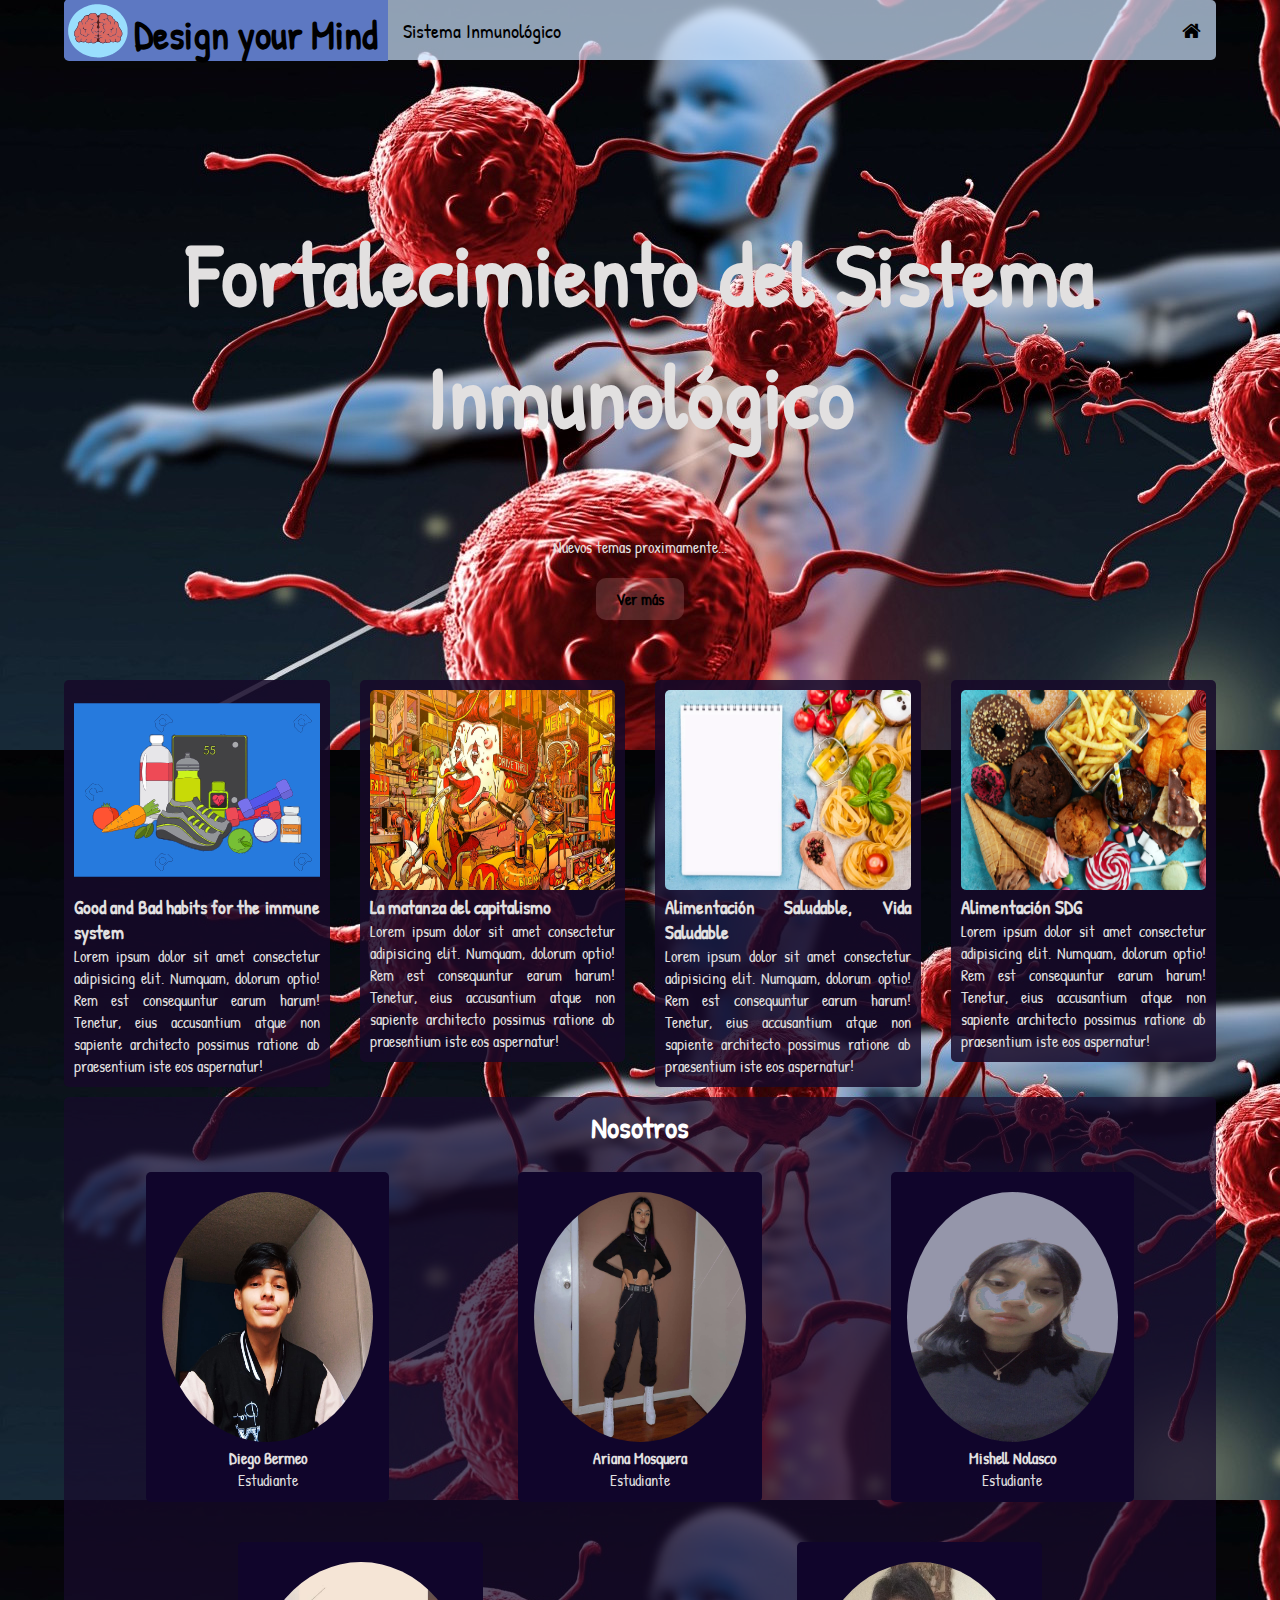
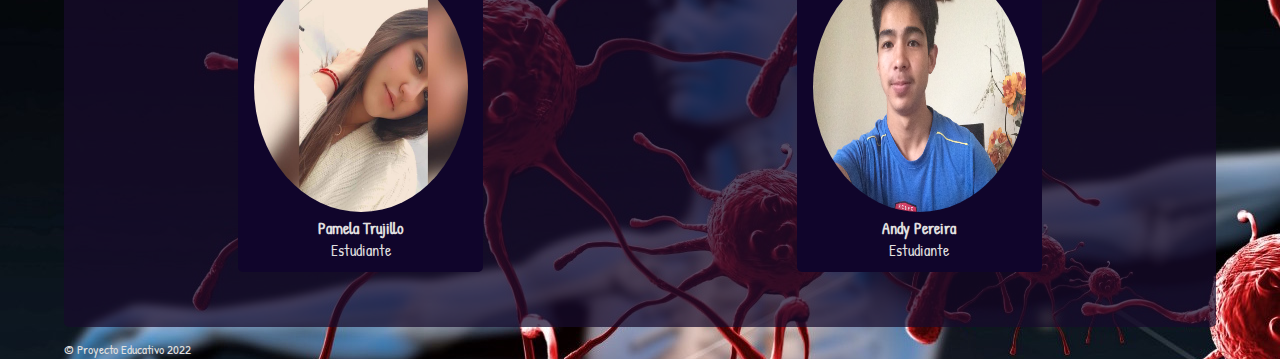
==== index.html @ 7c17e10f "Add files via upload" ====
<!DOCTYPE html>
<html lang="es">
    <head>
        <meta charset="utf-8">
        <link rel="stylesheet" href="style.css">
        <title>Design your Mind</title>
        <link rel="shortcut icon" href="imagenes/icono.svg" type="image/png">
        <!--HOME ICON-->
        <link rel="stylesheet" href="https://cdnjs.cloudflare.com/ajax/libs/font-awesome/4.7.0/css/font-awesome.min.css">
        <!--FONT STYLE-->
        <link href="https://fonts.googleapis.com/css2?family=Patrick+Hand&display=swap" rel="stylesheet">
    </head>
    <body> 
        <div class="menu-btn">
            <i class="fa fa-bars"></i>

        </div>

            <div class="container">
                    <nav class="menu-main show">
                        <div class="icon-title">
                            <img src="imagenes/icono.svg" alt="icon-page" class="menu-icon"/>  
                            <h1 class="title">Design your Mind</h1>
                        </div>
                        <ul class="topic-menu show">
                            <li><a class="menuboton"href="secciones.html">Sistema Inmunológico</a></li>
                        </ul>     
                        <ul class="right-menu">
                            <li>
                                <a class="menuboton" href="index.html"><i class="fa fa-home"></i></a>
                            </li>
                        </ul>          
                     </nav>
                    <header class="topic-banner">
                        <h2 class="subtitle">Fortalecimiento del Sistema Inmunológico</h2>
                        <p>Nuevos temas proximamente...</p>
                        <a href="secciones.html" class="boton">Ver más</a>         
                    </header>

                    <div class="articles">
                        <div class="intro">
                            <a href="English/ingles.html">
                                <img src="imagenes/entrada-english.svg" alt="ejemplo" class="article-img">
                                <h3>Good and Bad habits for the immune system</h3>
                                <p>Lorem ipsum dolor sit amet consectetur adipisicing elit. Numquam, dolorum optio! Rem est consequuntur earum harum! Tenetur, eius accusantium atque non sapiente architecto possimus ratione ab praesentium iste eos aspernatur!</p>
                            </a>

                        </div>
                        <div class="intro">
                            <a href="Historia/historia.html">
                                <img src="imagenes/entrada-historia.jpg" alt="ejemplo" class="article-img">
                                <h3>La matanza del capitalismo</h3>
                                <p>Lorem ipsum dolor sit amet consectetur adipisicing elit. Numquam, dolorum optio! Rem est consequuntur earum harum! Tenetur, eius accusantium atque non sapiente architecto possimus ratione ab praesentium iste eos aspernatur!</p>    
                            </a>

                        </div>

                        <div class="intro">
                            <a href="lengua/lengua.html">
                                <img src="imagenes/entrada-lengua.png" alt="ejemplo" class="article-img">
                                <h3>Alimentación Saludable, Vida Saludable</h3>
                                <p>Lorem ipsum dolor sit amet consectetur adipisicing elit. Numquam, dolorum optio! Rem est consequuntur earum harum! Tenetur, eius accusantium atque non sapiente architecto possimus ratione ab praesentium iste eos aspernatur!</p>     
                            </a>                
                        </div>

                        <div class="intro">
                            <a href="estadistica/estadistica.html">
                                <img src="imagenes/entrada-estadística.jpg" alt="ejemplo" class="article-img">
                                <h3>Alimentación SDG</h3>
                                <p>Lorem ipsum dolor sit amet consectetur adipisicing elit. Numquam, dolorum optio! Rem est consequuntur earum harum! Tenetur, eius accusantium atque non sapiente architecto possimus ratione ab praesentium iste eos aspernatur!</p>                       
                            </a>
                        </div>
                    </div>

                    <div class="nosotros">
                        <h3>Nosotros</h3>
                        <div class="container-us-up">
                            <div class="character-up">
                                <img src="imagenes/diego.jpg" alt="Diego Bermeo" class="img-us">
                                <h4>Diego Bermeo</h4>
                                <p>Estudiante</p>
                            </div>
                            <div class="character-up">
                                <img src="imagenes/ari.jpg" alt="Ariana Mosquera"class="img-us">
                                <h4>Ariana Mosquera</h4>
                                <p>Estudiante</p>
                            </div>
                            <div class="character-up">
                                <img src="imagenes/Mishu.jpg" alt="Mishel Nolasco"class="img-us">
                                <h4>Mishell Nolasco</h4>
                                <p>Estudiante</p>
                            </div>
                        </div>

                        <div class="container-us-down">
                            <div class="character-down">
                                <img src="imagenes/Pame.jpg" alt="Pamela Trujillo"class="img-us">
                                <h4>Pamela Trujillo</h4>
                                <p>Estudiante</p>
                            </div>
                            <div class="character-down">
                                <img src="imagenes/andy.JPG" alt="Andy Pereira"class="img-us">
                                <h4>Andy Pereira</h4>
                                <p>Estudiante</p>
                            </div>
                            
                        </div>

                    </div>
                                           
                    <footer>
                        <small>
                           &copy; Proyecto Educativo 2022
                        </small>
                    </footer>
            </div>
            <script src="main.js"></script>
                

         

    </body>
</html>
---- style.css ----
/*Navegacion header*/
*{
    box-sizing: border-box;
    margin: 0;
    padding: 0;
}

body{
    /*background-color: #dce9fc;*/
/*background-image: url("data:image/svg+xml,%3Csvg xmlns='http://www.w3.org/2000/svg' viewBox='0 0 304 304' width='304' height='304'%3E%3Cpath fill='%236a95d5' fill-opacity='0.4' d='M44.1 224a5 5 0 1 1 0 2H0v-2h44.1zm160 48a5 5 0 1 1 0 2H82v-2h122.1zm57.8-46a5 5 0 1 1 0-2H304v2h-42.1zm0 16a5 5 0 1 1 0-2H304v2h-42.1zm6.2-114a5 5 0 1 1 0 2h-86.2a5 5 0 1 1 0-2h86.2zm-256-48a5 5 0 1 1 0 2H0v-2h12.1zm185.8 34a5 5 0 1 1 0-2h86.2a5 5 0 1 1 0 2h-86.2zM258 12.1a5 5 0 1 1-2 0V0h2v12.1zm-64 208a5 5 0 1 1-2 0v-54.2a5 5 0 1 1 2 0v54.2zm48-198.2V80h62v2h-64V21.9a5 5 0 1 1 2 0zm16 16V64h46v2h-48V37.9a5 5 0 1 1 2 0zm-128 96V208h16v12.1a5 5 0 1 1-2 0V210h-16v-76.1a5 5 0 1 1 2 0zm-5.9-21.9a5 5 0 1 1 0 2H114v48H85.9a5 5 0 1 1 0-2H112v-48h12.1zm-6.2 130a5 5 0 1 1 0-2H176v-74.1a5 5 0 1 1 2 0V242h-60.1zm-16-64a5 5 0 1 1 0-2H114v48h10.1a5 5 0 1 1 0 2H112v-48h-10.1zM66 284.1a5 5 0 1 1-2 0V274H50v30h-2v-32h18v12.1zM236.1 176a5 5 0 1 1 0 2H226v94h48v32h-2v-30h-48v-98h12.1zm25.8-30a5 5 0 1 1 0-2H274v44.1a5 5 0 1 1-2 0V146h-10.1zm-64 96a5 5 0 1 1 0-2H208v-80h16v-14h-42.1a5 5 0 1 1 0-2H226v18h-16v80h-12.1zm86.2-210a5 5 0 1 1 0 2H272V0h2v32h10.1zM98 101.9V146H53.9a5 5 0 1 1 0-2H96v-42.1a5 5 0 1 1 2 0zM53.9 34a5 5 0 1 1 0-2H80V0h2v34H53.9zm60.1 3.9V66H82v64H69.9a5 5 0 1 1 0-2H80V64h32V37.9a5 5 0 1 1 2 0zM101.9 82a5 5 0 1 1 0-2H128V37.9a5 5 0 1 1 2 0V82h-28.1zm16-64a5 5 0 1 1 0-2H146v44.1a5 5 0 1 1-2 0V18h-26.1zm102.2 270a5 5 0 1 1 0 2H98v14h-2v-16h124.1zM242 149.9V160h16v34h-16v62h48v48h-2v-46h-48v-66h16v-30h-16v-12.1a5 5 0 1 1 2 0zM53.9 18a5 5 0 1 1 0-2H64V2H48V0h18v18H53.9zm112 32a5 5 0 1 1 0-2H192V0h50v2h-48v48h-28.1zm-48-48a5 5 0 0 1-9.8-2h2.07a3 3 0 1 0 5.66 0H178v34h-18V21.9a5 5 0 1 1 2 0V32h14V2h-58.1zm0 96a5 5 0 1 1 0-2H137l32-32h39V21.9a5 5 0 1 1 2 0V66h-40.17l-32 32H117.9zm28.1 90.1a5 5 0 1 1-2 0v-76.51L175.59 80H224V21.9a5 5 0 1 1 2 0V82h-49.59L146 112.41v75.69zm16 32a5 5 0 1 1-2 0v-99.51L184.59 96H300.1a5 5 0 0 1 3.9-3.9v2.07a3 3 0 0 0 0 5.66v2.07a5 5 0 0 1-3.9-3.9H185.41L162 121.41v98.69zm-144-64a5 5 0 1 1-2 0v-3.51l48-48V48h32V0h2v50H66v55.41l-48 48v2.69zM50 53.9v43.51l-48 48V208h26.1a5 5 0 1 1 0 2H0v-65.41l48-48V53.9a5 5 0 1 1 2 0zm-16 16V89.41l-34 34v-2.82l32-32V69.9a5 5 0 1 1 2 0zM12.1 32a5 5 0 1 1 0 2H9.41L0 43.41V40.6L8.59 32h3.51zm265.8 18a5 5 0 1 1 0-2h18.69l7.41-7.41v2.82L297.41 50H277.9zm-16 160a5 5 0 1 1 0-2H288v-71.41l16-16v2.82l-14 14V210h-28.1zm-208 32a5 5 0 1 1 0-2H64v-22.59L40.59 194H21.9a5 5 0 1 1 0-2H41.41L66 216.59V242H53.9zm150.2 14a5 5 0 1 1 0 2H96v-56.6L56.6 162H37.9a5 5 0 1 1 0-2h19.5L98 200.6V256h106.1zm-150.2 2a5 5 0 1 1 0-2H80v-46.59L48.59 178H21.9a5 5 0 1 1 0-2H49.41L82 208.59V258H53.9zM34 39.8v1.61L9.41 66H0v-2h8.59L32 40.59V0h2v39.8zM2 300.1a5 5 0 0 1 3.9 3.9H3.83A3 3 0 0 0 0 302.17V256h18v48h-2v-46H2v42.1zM34 241v63h-2v-62H0v-2h34v1zM17 18H0v-2h16V0h2v18h-1zm273-2h14v2h-16V0h2v16zm-32 273v15h-2v-14h-14v14h-2v-16h18v1zM0 92.1A5.02 5.02 0 0 1 6 97a5 5 0 0 1-6 4.9v-2.07a3 3 0 1 0 0-5.66V92.1zM80 272h2v32h-2v-32zm37.9 32h-2.07a3 3 0 0 0-5.66 0h-2.07a5 5 0 0 1 9.8 0zM5.9 0A5.02 5.02 0 0 1 0 5.9V3.83A3 3 0 0 0 3.83 0H5.9zm294.2 0h2.07A3 3 0 0 0 304 3.83V5.9a5 5 0 0 1-3.9-5.9zm3.9 300.1v2.07a3 3 0 0 0-1.83 1.83h-2.07a5 5 0 0 1 3.9-3.9zM97 100a3 3 0 1 0 0-6 3 3 0 0 0 0 6zm0-16a3 3 0 1 0 0-6 3 3 0 0 0 0 6zm16 16a3 3 0 1 0 0-6 3 3 0 0 0 0 6zm16 16a3 3 0 1 0 0-6 3 3 0 0 0 0 6zm0 16a3 3 0 1 0 0-6 3 3 0 0 0 0 6zm-48 32a3 3 0 1 0 0-6 3 3 0 0 0 0 6zm16 16a3 3 0 1 0 0-6 3 3 0 0 0 0 6zm32 48a3 3 0 1 0 0-6 3 3 0 0 0 0 6zm-16 16a3 3 0 1 0 0-6 3 3 0 0 0 0 6zm32-16a3 3 0 1 0 0-6 3 3 0 0 0 0 6zm0-32a3 3 0 1 0 0-6 3 3 0 0 0 0 6zm16 32a3 3 0 1 0 0-6 3 3 0 0 0 0 6zm32 16a3 3 0 1 0 0-6 3 3 0 0 0 0 6zm0-16a3 3 0 1 0 0-6 3 3 0 0 0 0 6zm-16-64a3 3 0 1 0 0-6 3 3 0 0 0 0 6zm16 0a3 3 0 1 0 0-6 3 3 0 0 0 0 6zm16 96a3 3 0 1 0 0-6 3 3 0 0 0 0 6zm0 16a3 3 0 1 0 0-6 3 3 0 0 0 0 6zm16 16a3 3 0 1 0 0-6 3 3 0 0 0 0 6zm16-144a3 3 0 1 0 0-6 3 3 0 0 0 0 6zm0 32a3 3 0 1 0 0-6 3 3 0 0 0 0 6zm16-32a3 3 0 1 0 0-6 3 3 0 0 0 0 6zm16-16a3 3 0 1 0 0-6 3 3 0 0 0 0 6zm-96 0a3 3 0 1 0 0-6 3 3 0 0 0 0 6zm0 16a3 3 0 1 0 0-6 3 3 0 0 0 0 6zm16-32a3 3 0 1 0 0-6 3 3 0 0 0 0 6zm96 0a3 3 0 1 0 0-6 3 3 0 0 0 0 6zm-16-64a3 3 0 1 0 0-6 3 3 0 0 0 0 6zm16-16a3 3 0 1 0 0-6 3 3 0 0 0 0 6zm-32 0a3 3 0 1 0 0-6 3 3 0 0 0 0 6zm0-16a3 3 0 1 0 0-6 3 3 0 0 0 0 6zm-16 0a3 3 0 1 0 0-6 3 3 0 0 0 0 6zm-16 0a3 3 0 1 0 0-6 3 3 0 0 0 0 6zm-16 0a3 3 0 1 0 0-6 3 3 0 0 0 0 6zM49 36a3 3 0 1 0 0-6 3 3 0 0 0 0 6zm-32 0a3 3 0 1 0 0-6 3 3 0 0 0 0 6zm32 16a3 3 0 1 0 0-6 3 3 0 0 0 0 6zM33 68a3 3 0 1 0 0-6 3 3 0 0 0 0 6zm16-48a3 3 0 1 0 0-6 3 3 0 0 0 0 6zm0 240a3 3 0 1 0 0-6 3 3 0 0 0 0 6zm16 32a3 3 0 1 0 0-6 3 3 0 0 0 0 6zm-16-64a3 3 0 1 0 0-6 3 3 0 0 0 0 6zm0 16a3 3 0 1 0 0-6 3 3 0 0 0 0 6zm-16-32a3 3 0 1 0 0-6 3 3 0 0 0 0 6zm80-176a3 3 0 1 0 0-6 3 3 0 0 0 0 6zm16 0a3 3 0 1 0 0-6 3 3 0 0 0 0 6zm-16-16a3 3 0 1 0 0-6 3 3 0 0 0 0 6zm32 48a3 3 0 1 0 0-6 3 3 0 0 0 0 6zm16-16a3 3 0 1 0 0-6 3 3 0 0 0 0 6zm0-32a3 3 0 1 0 0-6 3 3 0 0 0 0 6zm112 176a3 3 0 1 0 0-6 3 3 0 0 0 0 6zm-16 16a3 3 0 1 0 0-6 3 3 0 0 0 0 6zm0 16a3 3 0 1 0 0-6 3 3 0 0 0 0 6zm0 16a3 3 0 1 0 0-6 3 3 0 0 0 0 6zM17 180a3 3 0 1 0 0-6 3 3 0 0 0 0 6zm0 16a3 3 0 1 0 0-6 3 3 0 0 0 0 6zm0-32a3 3 0 1 0 0-6 3 3 0 0 0 0 6zm16 0a3 3 0 1 0 0-6 3 3 0 0 0 0 6zM17 84a3 3 0 1 0 0-6 3 3 0 0 0 0 6zm32 64a3 3 0 1 0 0-6 3 3 0 0 0 0 6zm16-16a3 3 0 1 0 0-6 3 3 0 0 0 0 6z'%3E%3C/path%3E%3C/svg%3E");*/
    background-image: url(imagenes/covid5.jpeg);

    font-family: 'Patrick Hand', cursive;
    
}
a{
    color:#000;
    text-decoration: none;
}

ul{
    list-style: none;
}

.container{
    width: 90%;
    margin: auto;
}


/*Menu Style*/

.menu-main{
    font-size: 20px;
    display: flex;
    justify-content: space-between;
    align-items: center;
    height: 60px;
    padding: 20px 0;
    background-color: rgba(200, 223, 250, 0.719);
    border-radius: 5px;
}
.menu-icon{
    width: 70px;
}
.icon-title{
    display: flex;
    background-color: rgb(93, 120, 194);
    border-bottom-left-radius: 5px;
    border-top-left-radius: 5px;
}

.title{
    padding-top:  8px;
    padding-right: 10px;
}


/*right navigation*/
.menu-main ul{
    display: flex;

}
.menu-main ul li{
    padding: 0 15px;
}

.menu-main ul li a:hover{
    background-color: rgb(220, 233, 252);
    border-radius: 5px;
}
.topic-menu{
    flex: 1;
}

/*TOPIC BANNER*/

.topic-banner{
    color: rgb(226, 224, 224);
    margin-top: 10px;
    height: 600px;
    /*background: url(imagenes/Sistema.jpg) no-repeat center center/cover;*/
    display: flex;
    flex-direction: column;
    align-items: center;
    justify-content: flex-end;
    padding: 50px;
    border-radius: 5px;
    text-align: center;
    margin-bottom: 10px;
}
.topic-banner h2{
    padding-bottom: 80px;
    font-size: 90px;
    
}
.topic-banner p{
    padding-bottom: 20px;
}

.boton{
    cursor: pointer;
    display: inline-block;
    border: 0;
    font-weight: bold;
    padding: 10px 20px;
    background-color:rgba(150, 93, 93, 0.377);
    border-radius: 10px;
}

.boton:hover{
    color: rgb(226, 224, 224);
    background-color: rgb(16, 5, 43);
}
.menu-btn{
    position: absolute;
    cursor: pointer;
    top: 10px;
    right: 15px;
    z-index: 2;
    font-size: 30px;
    display: none;

}

/*ARTICLES*/

.articles{
    display: grid;
    grid-template-columns: 1fr 1fr 1fr 1fr;
    gap: 30px;
    margin-bottom: 10px;
    height: auto;
}
.article-img{
    width: 100%;
    height: 200px;
    border-radius: 5px;
}
.intro a{
    color: rgb(226, 224, 224);
    display: inline-block;
    background-color: rgba(22, 9, 41, 0.856);
    border-radius: 5px;
    text-align: justify;
    padding: 10px;
    opacity: 1;
}
.articles a:hover{
    opacity: 0.85;
}

/*NOSOTROS*/
.nosotros{
    margin-top: 10px;
    margin-bottom: 10px;
    padding: 10px;
    padding-bottom: 35px;
    text-align: center;
    background-color: rgba(23, 11, 44, 0.726);
    border-radius: 5px;

}

.nosotros h3{
    color: #fff;
    padding-bottom: 5px;
    font-size: 30px;
}

.container-us-up{
    display: grid;
    grid-template-columns: 1fr 1fr 1fr;
    gap: 25px;
    padding: 20px;
    height: auto;
    justify-items: center;
}
.container-us-down{
    align-items: center;
    display: grid;
    grid-template-columns: 1fr 1fr;
    padding: 20px;
    gap: 25px;
    height: auto;
    justify-items: center;
}

.character-up{
    color: rgb(226, 224, 224);
    background-color: rgb(16, 5, 43);
    border-radius: 5px;
    width: 70%;
    height: 330px;
    padding-top: 20px;
    padding-bottom: 20px;
}

.character-down{
    color: rgb(226, 224, 224);
    background-color: rgb(16, 5, 43);
    border-radius: 5px;
    width: 46%;
    height: 330px;
    padding-top: 20px;
    padding-bottom: 20px;
}
.img-us{
    border-radius: 50%;
    height: 250px;
    width: 87%;

}
footer{
    color: rgb(226, 224, 224);;
}

@media (max-width: 850px) {
    .menu-main .topic-menu{
        display: block;
        position: absolute;
        top: 0;
        left: 0;
        background-color: rgba(23, 11, 44, 0.534);
        height: 100%;
        padding: 30px;
        transform: translateX(-400px);
        transition: transform .5s ease-in-out;
    }
    .menu-main .topic-menu.show{
        transform: translateX(-20px);
    }
    .menu-main .topic-menu a{
        color: white;

    }
    .menu-btn{
        display: block;
        right: 50px;
    }
    .menu-main .right-menu{
        margin-right: 35px ;
    }
    .menu-main .topic-menu a:hover{
        background-color: rgb(16, 5, 43);
    }
    .articles{
        grid-template-columns: 1fr 1fr;
    }
    .container-us-up{
        grid-template-columns: 1fr 1fr;
    }
    .character-down{
        width: 70%;
    }
    .character-up{
        width: 80%;
    }
    .topic-banner{
        padding: 20px;
    }
    
}
@media (max-width: 500px) {
    .articles{
        grid-template-columns: 1fr;
    }
    .container-us-up{
        grid-template-columns: 1fr;
    }
    .container-us-down{
        grid-template-columns: 1fr;
    }
    .character-down{
        width: 100%;
    }
    .character-up{
        width: 100%;
    }
    .topic-banner{
        padding: 20px;
    }
    .topic-banner h2{
        font-size: 60px;
    }
    .menu-main .right-menu{
        margin-right: 50px ;
    }

    
}
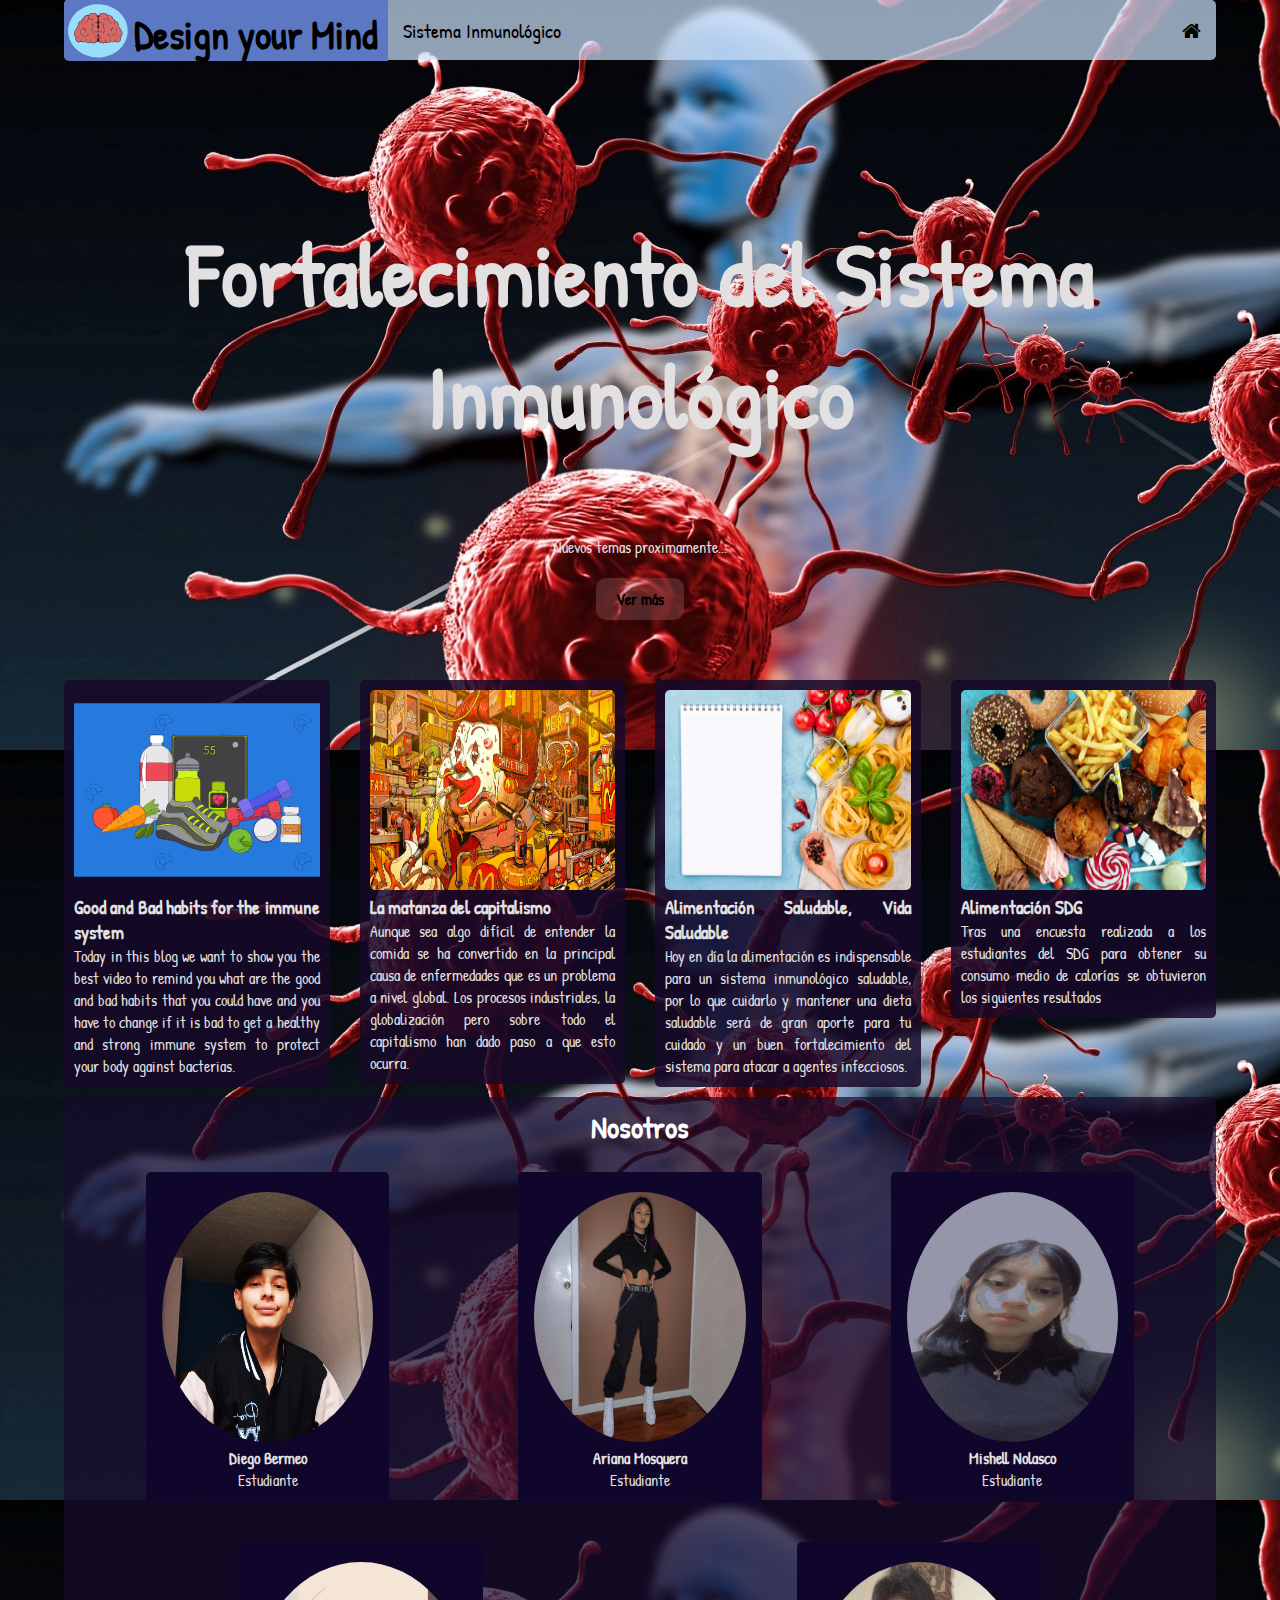
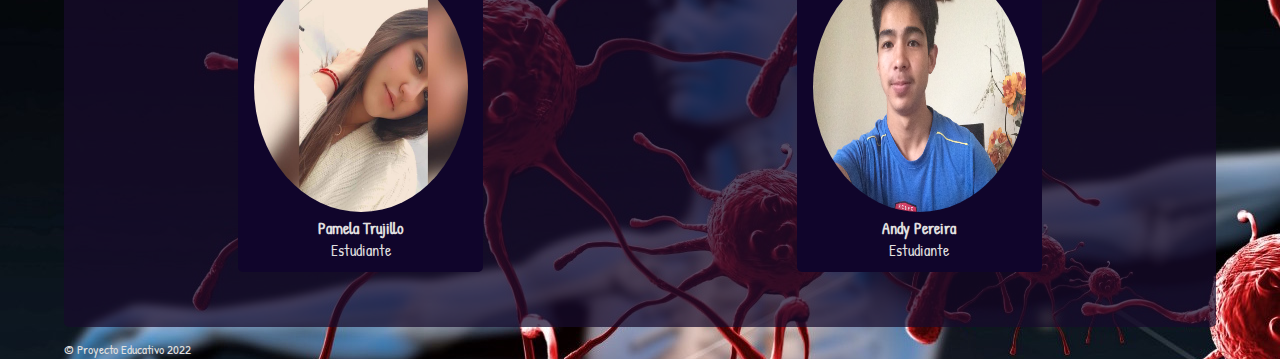
==== commit 27e15958: "Update index.html" ====
--- a/index.html
+++ b/index.html
@@ -42,7 +42,7 @@
                             <a href="English/ingles.html">
                                 <img src="imagenes/entrada-english.svg" alt="ejemplo" class="article-img">
                                 <h3>Good and Bad habits for the immune system</h3>
-                                <p>Lorem ipsum dolor sit amet consectetur adipisicing elit. Numquam, dolorum optio! Rem est consequuntur earum harum! Tenetur, eius accusantium atque non sapiente architecto possimus ratione ab praesentium iste eos aspernatur!</p>
+                                <p>Today in this blog we want to show you the best video to remind you what are the good and bad habits that you could have and you have to change if it is bad to get a healthy and strong immune system to protect your body against bacterias.</p>
                             </a>
 
                         </div>
@@ -50,7 +50,7 @@
                             <a href="Historia/historia.html">
                                 <img src="imagenes/entrada-historia.jpg" alt="ejemplo" class="article-img">
                                 <h3>La matanza del capitalismo</h3>
-                                <p>Lorem ipsum dolor sit amet consectetur adipisicing elit. Numquam, dolorum optio! Rem est consequuntur earum harum! Tenetur, eius accusantium atque non sapiente architecto possimus ratione ab praesentium iste eos aspernatur!</p>    
+                                <p>Aunque sea algo difícil de entender la comida se ha convertido en la principal causa de enfermedades que es un problema a nivel global. Los procesos industriales, la globalización pero sobre todo el capitalismo han dado paso a que esto ocurra.</p>    
                             </a>
 
                         </div>
@@ -59,7 +59,7 @@
                             <a href="lengua/lengua.html">
                                 <img src="imagenes/entrada-lengua.png" alt="ejemplo" class="article-img">
                                 <h3>Alimentación Saludable, Vida Saludable</h3>
-                                <p>Lorem ipsum dolor sit amet consectetur adipisicing elit. Numquam, dolorum optio! Rem est consequuntur earum harum! Tenetur, eius accusantium atque non sapiente architecto possimus ratione ab praesentium iste eos aspernatur!</p>     
+                                <p>Hoy en día la alimentación es indispensable para un sistema inmunológico saludable, por lo que cuidarlo y mantener una dieta saludable será de gran aporte para tu cuidado y un buen fortalecimiento del sistema para atacar a agentes infecciosos.</p>     
                             </a>                
                         </div>
 
@@ -67,7 +67,7 @@
                             <a href="estadistica/estadistica.html">
                                 <img src="imagenes/entrada-estadística.jpg" alt="ejemplo" class="article-img">
                                 <h3>Alimentación SDG</h3>
-                                <p>Lorem ipsum dolor sit amet consectetur adipisicing elit. Numquam, dolorum optio! Rem est consequuntur earum harum! Tenetur, eius accusantium atque non sapiente architecto possimus ratione ab praesentium iste eos aspernatur!</p>                       
+                                <p>Tras una encuesta realizada a los estudiantes del SDG para obtener su consumo medio de calorías se obtuvieron los siguientes resultados</p>                       
                             </a>
                         </div>
                     </div>
@@ -120,4 +120,4 @@
          
 
     </body>
-</html>+</html>
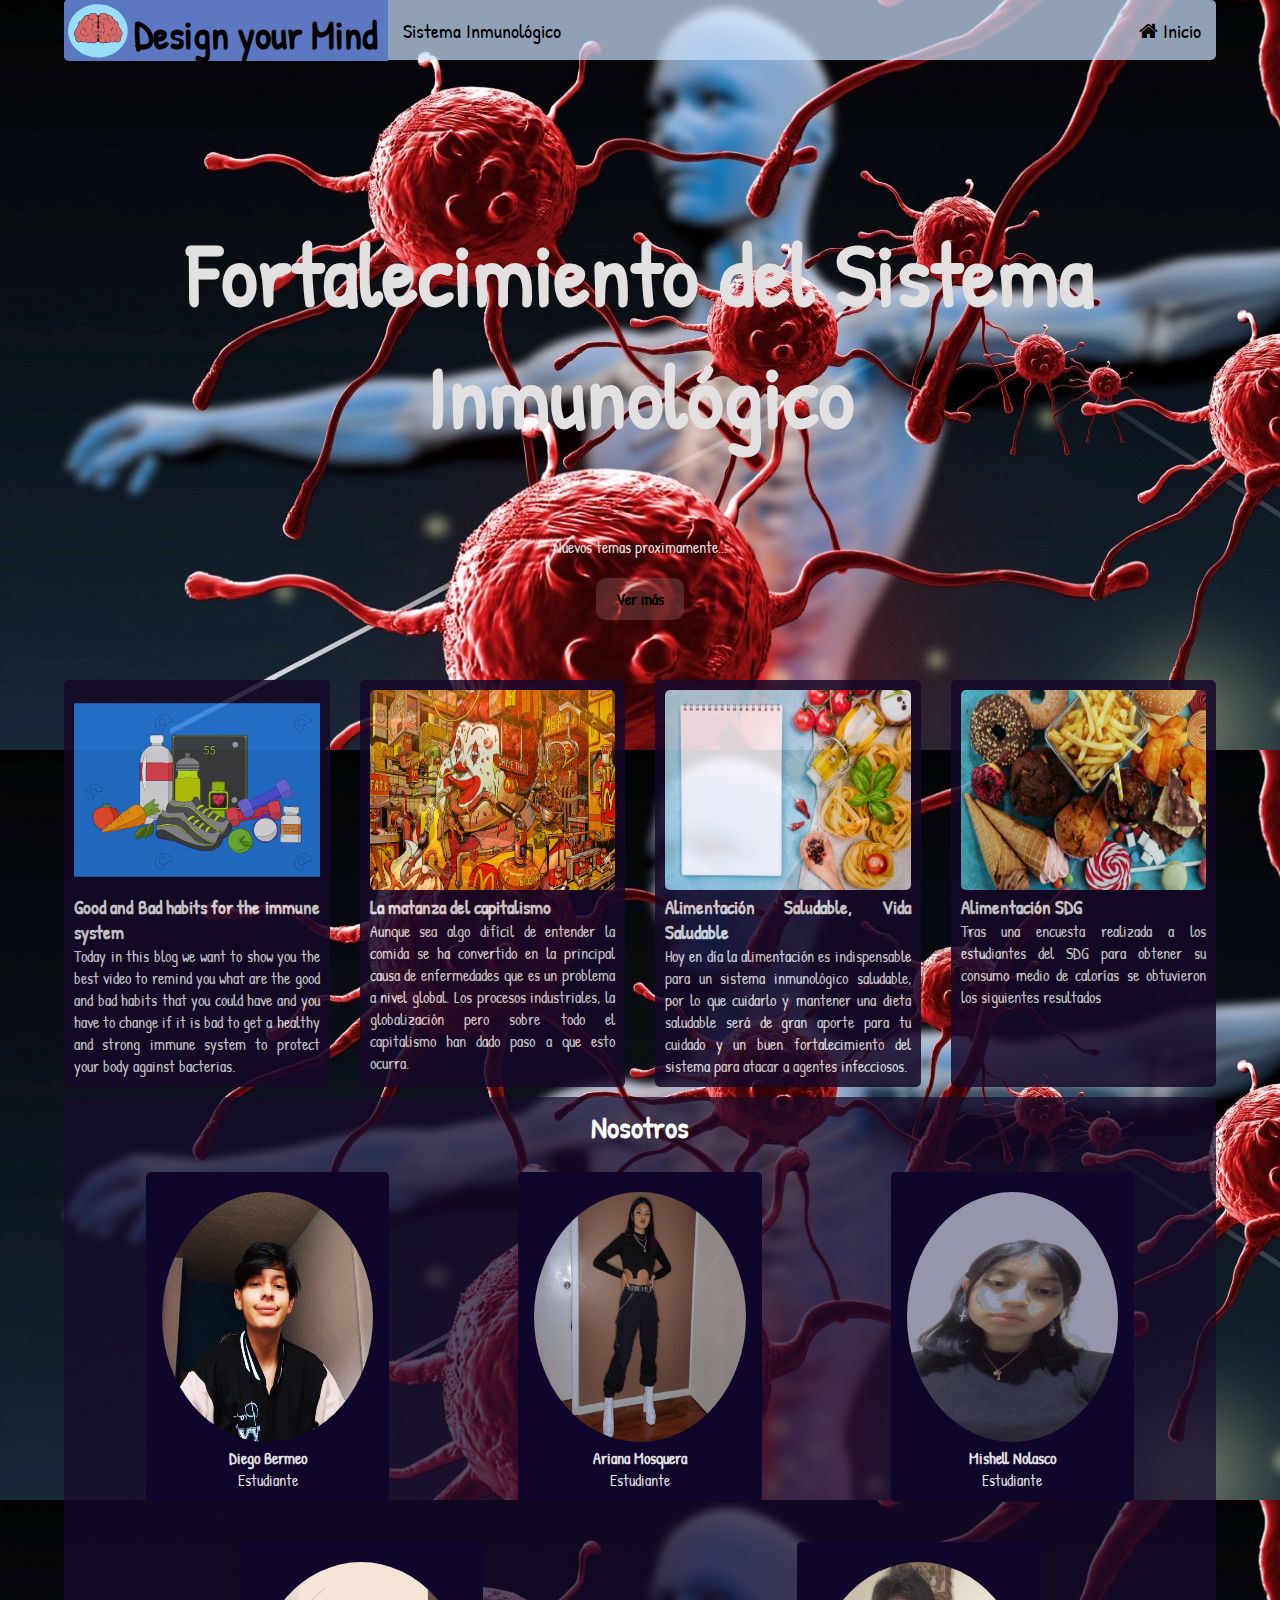
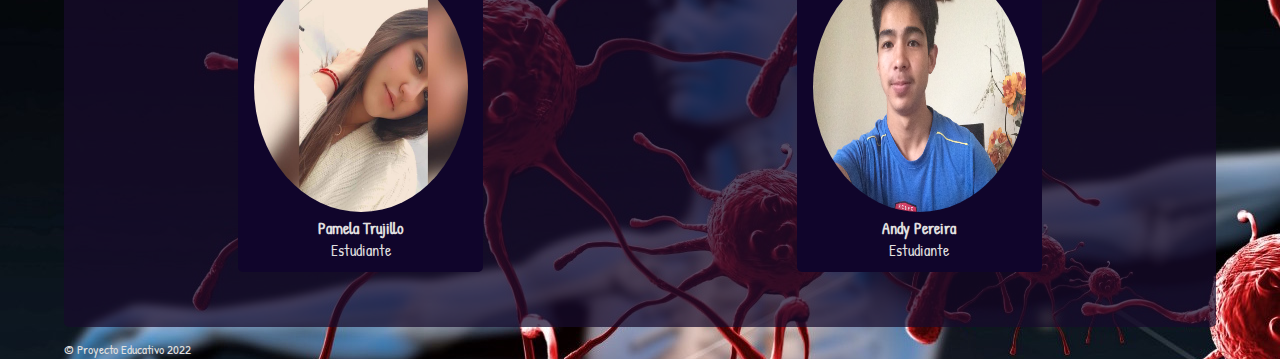
==== commit 0234d6e1: "Update index.html" ====
--- a/index.html
+++ b/index.html
@@ -27,7 +27,7 @@
                         </ul>     
                         <ul class="right-menu">
                             <li>
-                                <a class="menuboton" href="index.html"><i class="fa fa-home"></i></a>
+                                <a class="menuboton" href="index.html"><i class="fa fa-home"></i> Inicio</a>
                             </li>
                         </ul>          
                      </nav>
--- a/style.css
+++ b/style.css
@@ -137,17 +137,19 @@
     height: 200px;
     border-radius: 5px;
 }
-.intro a{
-    color: rgb(226, 224, 224);
-    display: inline-block;
-    background-color: rgba(22, 9, 41, 0.856);
+.articles .intro {
+    background-color: rgb(22, 9, 41);
     border-radius: 5px;
     text-align: justify;
     padding: 10px;
+    opacity: 0.85;
+}
+.articles .intro:hover{
     opacity: 1;
 }
-.articles a:hover{
-    opacity: 0.85;
+
+.intro a{
+    color: rgb(226, 224, 224);
 }
 
 /*NOSOTROS*/
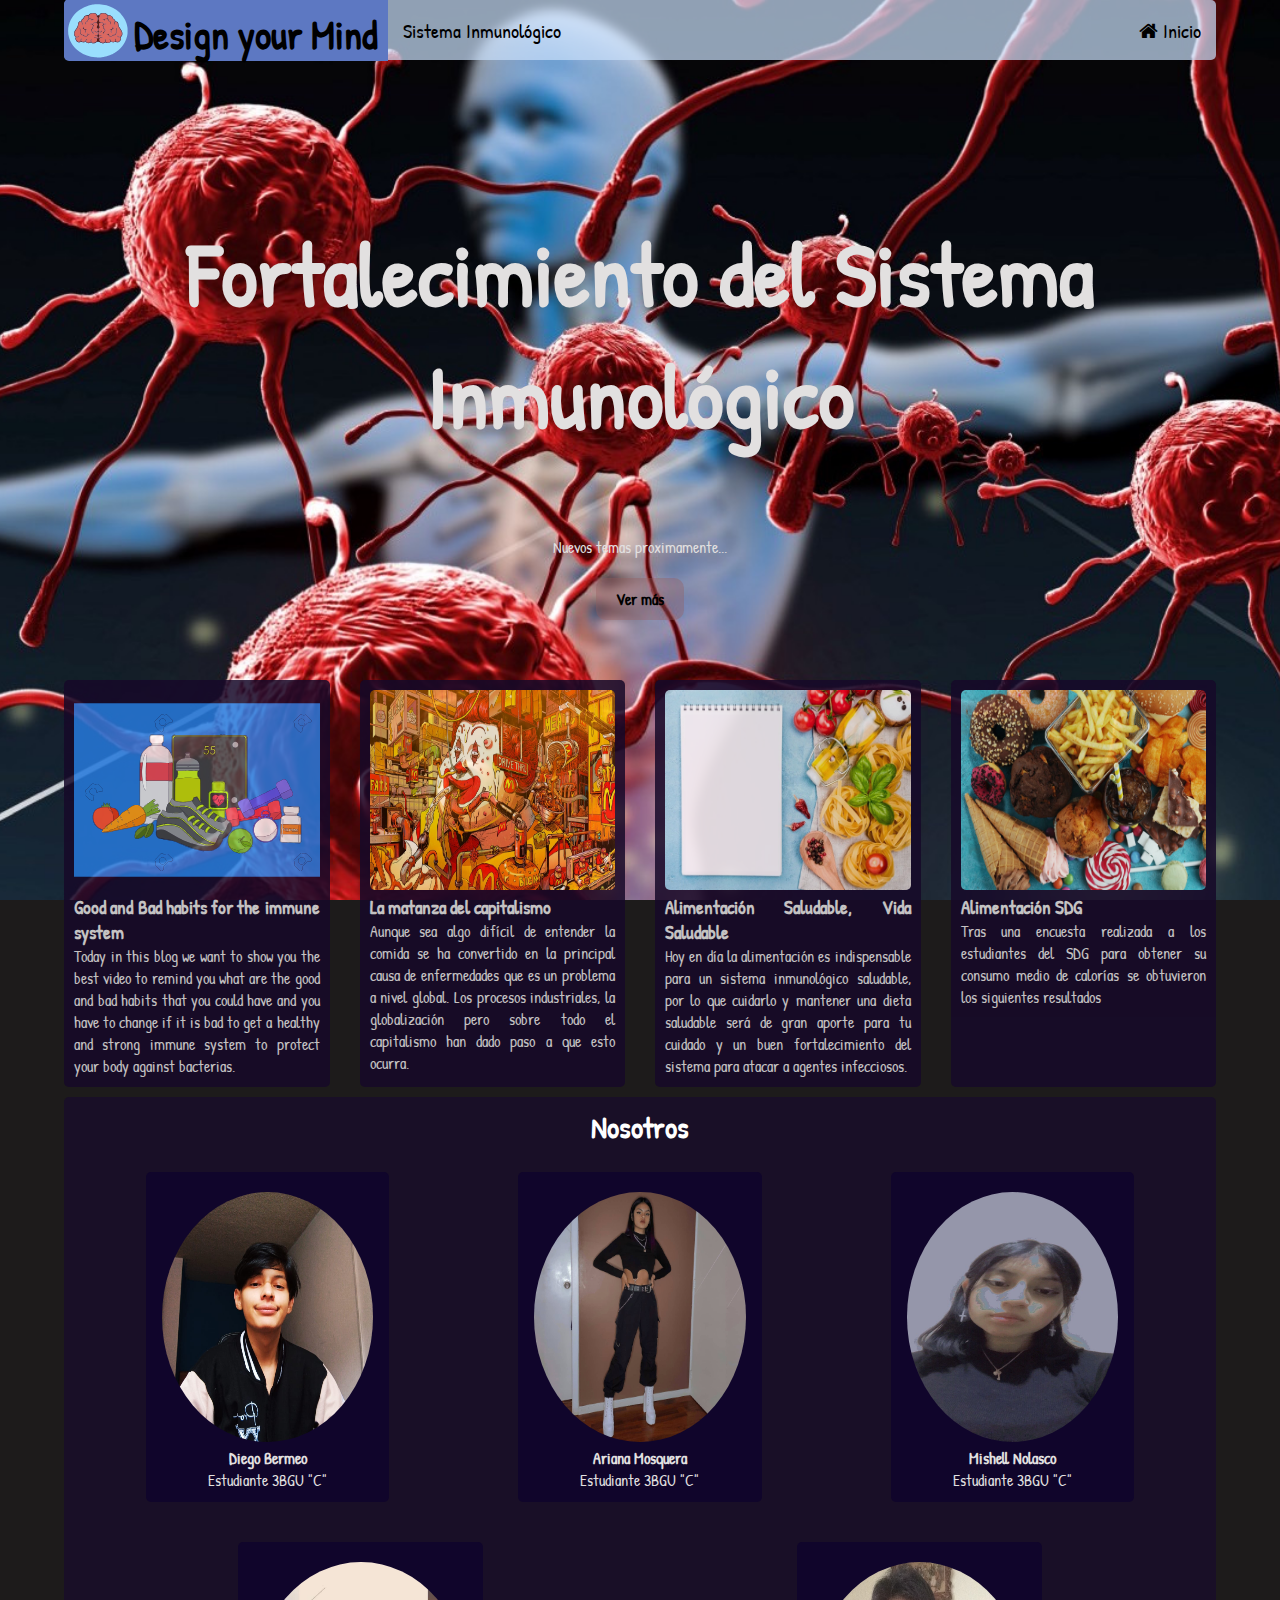
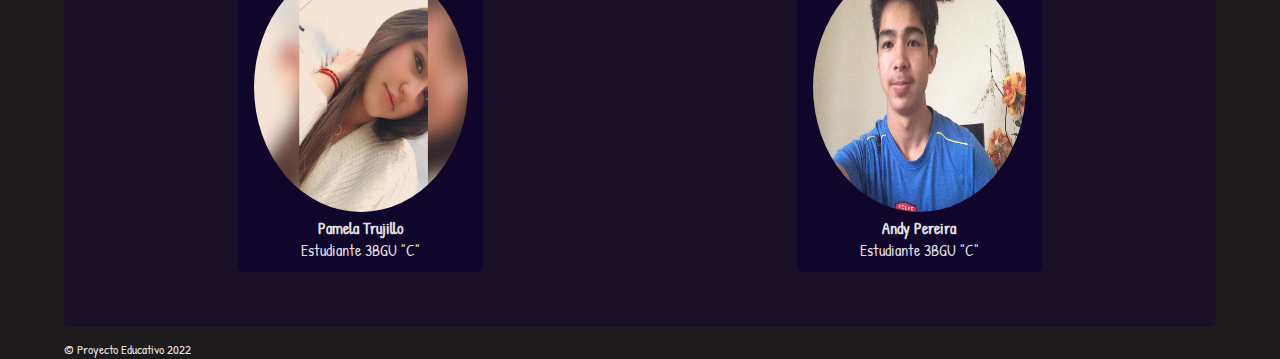
==== commit 59d90396: "Update index.html" ====
--- a/index.html
+++ b/index.html
@@ -78,17 +78,17 @@
                             <div class="character-up">
                                 <img src="imagenes/diego.jpg" alt="Diego Bermeo" class="img-us">
                                 <h4>Diego Bermeo</h4>
-                                <p>Estudiante</p>
+                                <p>Estudiante 3BGU "C"</p>
                             </div>
                             <div class="character-up">
                                 <img src="imagenes/ari.jpg" alt="Ariana Mosquera"class="img-us">
                                 <h4>Ariana Mosquera</h4>
-                                <p>Estudiante</p>
+                                <p>Estudiante 3BGU "C"</p>
                             </div>
                             <div class="character-up">
                                 <img src="imagenes/Mishu.jpg" alt="Mishel Nolasco"class="img-us">
                                 <h4>Mishell Nolasco</h4>
-                                <p>Estudiante</p>
+                                <p>Estudiante 3BGU "C"</p>
                             </div>
                         </div>
 
@@ -96,12 +96,12 @@
                             <div class="character-down">
                                 <img src="imagenes/Pame.jpg" alt="Pamela Trujillo"class="img-us">
                                 <h4>Pamela Trujillo</h4>
-                                <p>Estudiante</p>
+                                <p>Estudiante 3BGU "C"</p>
                             </div>
                             <div class="character-down">
                                 <img src="imagenes/andy.JPG" alt="Andy Pereira"class="img-us">
                                 <h4>Andy Pereira</h4>
-                                <p>Estudiante</p>
+                                <p>Estudiante 3BGU "C"</p>
                             </div>
                             
                         </div>
--- a/style.css
+++ b/style.css
@@ -6,10 +6,12 @@
 }
 
 body{
-    /*background-color: #dce9fc;*/
-/*background-image: url("data:image/svg+xml,%3Csvg xmlns='http://www.w3.org/2000/svg' viewBox='0 0 304 304' width='304' height='304'%3E%3Cpath fill='%236a95d5' fill-opacity='0.4' d='M44.1 224a5 5 0 1 1 0 2H0v-2h44.1zm160 48a5 5 0 1 1 0 2H82v-2h122.1zm57.8-46a5 5 0 1 1 0-2H304v2h-42.1zm0 16a5 5 0 1 1 0-2H304v2h-42.1zm6.2-114a5 5 0 1 1 0 2h-86.2a5 5 0 1 1 0-2h86.2zm-256-48a5 5 0 1 1 0 2H0v-2h12.1zm185.8 34a5 5 0 1 1 0-2h86.2a5 5 0 1 1 0 2h-86.2zM258 12.1a5 5 0 1 1-2 0V0h2v12.1zm-64 208a5 5 0 1 1-2 0v-54.2a5 5 0 1 1 2 0v54.2zm48-198.2V80h62v2h-64V21.9a5 5 0 1 1 2 0zm16 16V64h46v2h-48V37.9a5 5 0 1 1 2 0zm-128 96V208h16v12.1a5 5 0 1 1-2 0V210h-16v-76.1a5 5 0 1 1 2 0zm-5.9-21.9a5 5 0 1 1 0 2H114v48H85.9a5 5 0 1 1 0-2H112v-48h12.1zm-6.2 130a5 5 0 1 1 0-2H176v-74.1a5 5 0 1 1 2 0V242h-60.1zm-16-64a5 5 0 1 1 0-2H114v48h10.1a5 5 0 1 1 0 2H112v-48h-10.1zM66 284.1a5 5 0 1 1-2 0V274H50v30h-2v-32h18v12.1zM236.1 176a5 5 0 1 1 0 2H226v94h48v32h-2v-30h-48v-98h12.1zm25.8-30a5 5 0 1 1 0-2H274v44.1a5 5 0 1 1-2 0V146h-10.1zm-64 96a5 5 0 1 1 0-2H208v-80h16v-14h-42.1a5 5 0 1 1 0-2H226v18h-16v80h-12.1zm86.2-210a5 5 0 1 1 0 2H272V0h2v32h10.1zM98 101.9V146H53.9a5 5 0 1 1 0-2H96v-42.1a5 5 0 1 1 2 0zM53.9 34a5 5 0 1 1 0-2H80V0h2v34H53.9zm60.1 3.9V66H82v64H69.9a5 5 0 1 1 0-2H80V64h32V37.9a5 5 0 1 1 2 0zM101.9 82a5 5 0 1 1 0-2H128V37.9a5 5 0 1 1 2 0V82h-28.1zm16-64a5 5 0 1 1 0-2H146v44.1a5 5 0 1 1-2 0V18h-26.1zm102.2 270a5 5 0 1 1 0 2H98v14h-2v-16h124.1zM242 149.9V160h16v34h-16v62h48v48h-2v-46h-48v-66h16v-30h-16v-12.1a5 5 0 1 1 2 0zM53.9 18a5 5 0 1 1 0-2H64V2H48V0h18v18H53.9zm112 32a5 5 0 1 1 0-2H192V0h50v2h-48v48h-28.1zm-48-48a5 5 0 0 1-9.8-2h2.07a3 3 0 1 0 5.66 0H178v34h-18V21.9a5 5 0 1 1 2 0V32h14V2h-58.1zm0 96a5 5 0 1 1 0-2H137l32-32h39V21.9a5 5 0 1 1 2 0V66h-40.17l-32 32H117.9zm28.1 90.1a5 5 0 1 1-2 0v-76.51L175.59 80H224V21.9a5 5 0 1 1 2 0V82h-49.59L146 112.41v75.69zm16 32a5 5 0 1 1-2 0v-99.51L184.59 96H300.1a5 5 0 0 1 3.9-3.9v2.07a3 3 0 0 0 0 5.66v2.07a5 5 0 0 1-3.9-3.9H185.41L162 121.41v98.69zm-144-64a5 5 0 1 1-2 0v-3.51l48-48V48h32V0h2v50H66v55.41l-48 48v2.69zM50 53.9v43.51l-48 48V208h26.1a5 5 0 1 1 0 2H0v-65.41l48-48V53.9a5 5 0 1 1 2 0zm-16 16V89.41l-34 34v-2.82l32-32V69.9a5 5 0 1 1 2 0zM12.1 32a5 5 0 1 1 0 2H9.41L0 43.41V40.6L8.59 32h3.51zm265.8 18a5 5 0 1 1 0-2h18.69l7.41-7.41v2.82L297.41 50H277.9zm-16 160a5 5 0 1 1 0-2H288v-71.41l16-16v2.82l-14 14V210h-28.1zm-208 32a5 5 0 1 1 0-2H64v-22.59L40.59 194H21.9a5 5 0 1 1 0-2H41.41L66 216.59V242H53.9zm150.2 14a5 5 0 1 1 0 2H96v-56.6L56.6 162H37.9a5 5 0 1 1 0-2h19.5L98 200.6V256h106.1zm-150.2 2a5 5 0 1 1 0-2H80v-46.59L48.59 178H21.9a5 5 0 1 1 0-2H49.41L82 208.59V258H53.9zM34 39.8v1.61L9.41 66H0v-2h8.59L32 40.59V0h2v39.8zM2 300.1a5 5 0 0 1 3.9 3.9H3.83A3 3 0 0 0 0 302.17V256h18v48h-2v-46H2v42.1zM34 241v63h-2v-62H0v-2h34v1zM17 18H0v-2h16V0h2v18h-1zm273-2h14v2h-16V0h2v16zm-32 273v15h-2v-14h-14v14h-2v-16h18v1zM0 92.1A5.02 5.02 0 0 1 6 97a5 5 0 0 1-6 4.9v-2.07a3 3 0 1 0 0-5.66V92.1zM80 272h2v32h-2v-32zm37.9 32h-2.07a3 3 0 0 0-5.66 0h-2.07a5 5 0 0 1 9.8 0zM5.9 0A5.02 5.02 0 0 1 0 5.9V3.83A3 3 0 0 0 3.83 0H5.9zm294.2 0h2.07A3 3 0 0 0 304 3.83V5.9a5 5 0 0 1-3.9-5.9zm3.9 300.1v2.07a3 3 0 0 0-1.83 1.83h-2.07a5 5 0 0 1 3.9-3.9zM97 100a3 3 0 1 0 0-6 3 3 0 0 0 0 6zm0-16a3 3 0 1 0 0-6 3 3 0 0 0 0 6zm16 16a3 3 0 1 0 0-6 3 3 0 0 0 0 6zm16 16a3 3 0 1 0 0-6 3 3 0 0 0 0 6zm0 16a3 3 0 1 0 0-6 3 3 0 0 0 0 6zm-48 32a3 3 0 1 0 0-6 3 3 0 0 0 0 6zm16 16a3 3 0 1 0 0-6 3 3 0 0 0 0 6zm32 48a3 3 0 1 0 0-6 3 3 0 0 0 0 6zm-16 16a3 3 0 1 0 0-6 3 3 0 0 0 0 6zm32-16a3 3 0 1 0 0-6 3 3 0 0 0 0 6zm0-32a3 3 0 1 0 0-6 3 3 0 0 0 0 6zm16 32a3 3 0 1 0 0-6 3 3 0 0 0 0 6zm32 16a3 3 0 1 0 0-6 3 3 0 0 0 0 6zm0-16a3 3 0 1 0 0-6 3 3 0 0 0 0 6zm-16-64a3 3 0 1 0 0-6 3 3 0 0 0 0 6zm16 0a3 3 0 1 0 0-6 3 3 0 0 0 0 6zm16 96a3 3 0 1 0 0-6 3 3 0 0 0 0 6zm0 16a3 3 0 1 0 0-6 3 3 0 0 0 0 6zm16 16a3 3 0 1 0 0-6 3 3 0 0 0 0 6zm16-144a3 3 0 1 0 0-6 3 3 0 0 0 0 6zm0 32a3 3 0 1 0 0-6 3 3 0 0 0 0 6zm16-32a3 3 0 1 0 0-6 3 3 0 0 0 0 6zm16-16a3 3 0 1 0 0-6 3 3 0 0 0 0 6zm-96 0a3 3 0 1 0 0-6 3 3 0 0 0 0 6zm0 16a3 3 0 1 0 0-6 3 3 0 0 0 0 6zm16-32a3 3 0 1 0 0-6 3 3 0 0 0 0 6zm96 0a3 3 0 1 0 0-6 3 3 0 0 0 0 6zm-16-64a3 3 0 1 0 0-6 3 3 0 0 0 0 6zm16-16a3 3 0 1 0 0-6 3 3 0 0 0 0 6zm-32 0a3 3 0 1 0 0-6 3 3 0 0 0 0 6zm0-16a3 3 0 1 0 0-6 3 3 0 0 0 0 6zm-16 0a3 3 0 1 0 0-6 3 3 0 0 0 0 6zm-16 0a3 3 0 1 0 0-6 3 3 0 0 0 0 6zm-16 0a3 3 0 1 0 0-6 3 3 0 0 0 0 6zM49 36a3 3 0 1 0 0-6 3 3 0 0 0 0 6zm-32 0a3 3 0 1 0 0-6 3 3 0 0 0 0 6zm32 16a3 3 0 1 0 0-6 3 3 0 0 0 0 6zM33 68a3 3 0 1 0 0-6 3 3 0 0 0 0 6zm16-48a3 3 0 1 0 0-6 3 3 0 0 0 0 6zm0 240a3 3 0 1 0 0-6 3 3 0 0 0 0 6zm16 32a3 3 0 1 0 0-6 3 3 0 0 0 0 6zm-16-64a3 3 0 1 0 0-6 3 3 0 0 0 0 6zm0 16a3 3 0 1 0 0-6 3 3 0 0 0 0 6zm-16-32a3 3 0 1 0 0-6 3 3 0 0 0 0 6zm80-176a3 3 0 1 0 0-6 3 3 0 0 0 0 6zm16 0a3 3 0 1 0 0-6 3 3 0 0 0 0 6zm-16-16a3 3 0 1 0 0-6 3 3 0 0 0 0 6zm32 48a3 3 0 1 0 0-6 3 3 0 0 0 0 6zm16-16a3 3 0 1 0 0-6 3 3 0 0 0 0 6zm0-32a3 3 0 1 0 0-6 3 3 0 0 0 0 6zm112 176a3 3 0 1 0 0-6 3 3 0 0 0 0 6zm-16 16a3 3 0 1 0 0-6 3 3 0 0 0 0 6zm0 16a3 3 0 1 0 0-6 3 3 0 0 0 0 6zm0 16a3 3 0 1 0 0-6 3 3 0 0 0 0 6zM17 180a3 3 0 1 0 0-6 3 3 0 0 0 0 6zm0 16a3 3 0 1 0 0-6 3 3 0 0 0 0 6zm0-32a3 3 0 1 0 0-6 3 3 0 0 0 0 6zm16 0a3 3 0 1 0 0-6 3 3 0 0 0 0 6zM17 84a3 3 0 1 0 0-6 3 3 0 0 0 0 6zm32 64a3 3 0 1 0 0-6 3 3 0 0 0 0 6zm16-16a3 3 0 1 0 0-6 3 3 0 0 0 0 6z'%3E%3C/path%3E%3C/svg%3E");*/
     background-image: url(imagenes/covid5.jpeg);
-
+    background-color: rgb(29, 27, 27);
+    background-position: center center;
+    background-repeat: no-repeat;
+    background-attachment: fixed;
+    background-size: cover;
     font-family: 'Patrick Hand', cursive;
     
 }
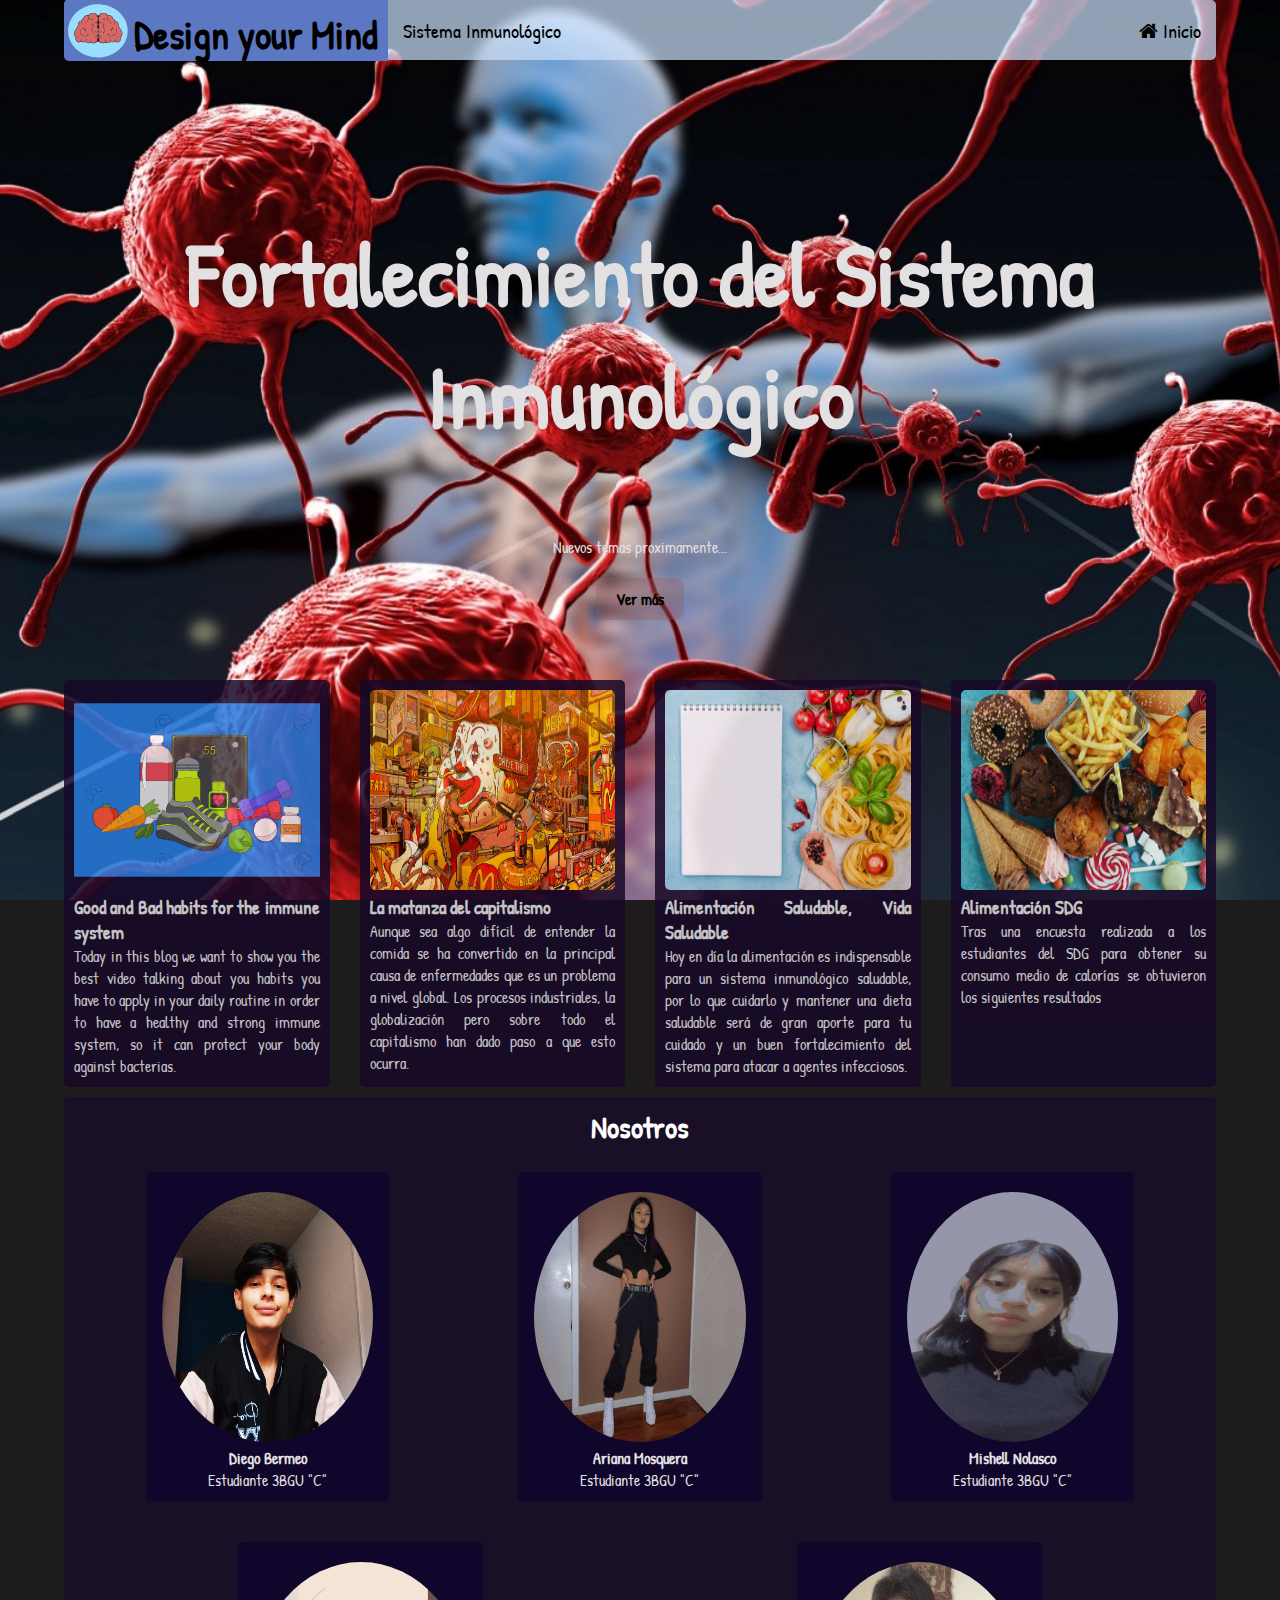
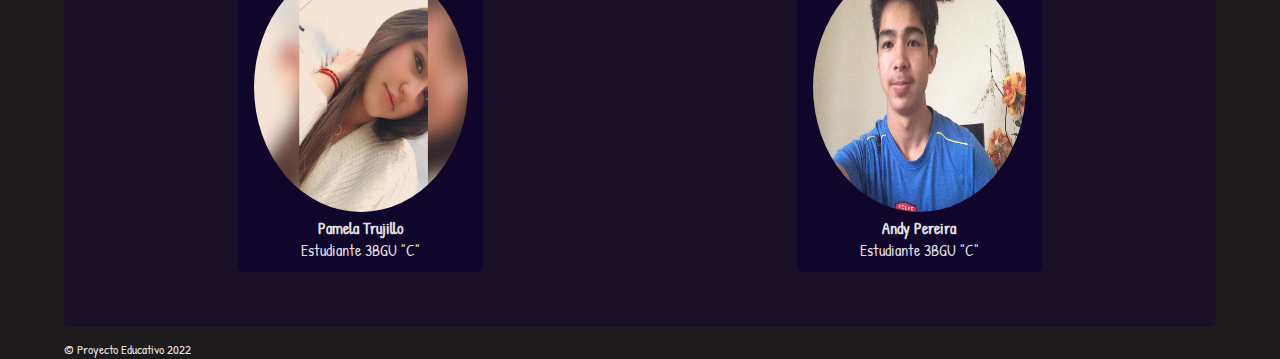
==== commit 8c367a83: "Update index.html" ====
--- a/index.html
+++ b/index.html
@@ -42,7 +42,7 @@
                             <a href="English/ingles.html">
                                 <img src="imagenes/entrada-english.svg" alt="ejemplo" class="article-img">
                                 <h3>Good and Bad habits for the immune system</h3>
-                                <p>Today in this blog we want to show you the best video to remind you what are the good and bad habits that you could have and you have to change if it is bad to get a healthy and strong immune system to protect your body against bacterias.</p>
+                                <p>Today in this blog we want to show you the best video talking about you habits you have to apply in your daily routine in order to have a healthy and strong immune system, so it can protect your body against bacterias.</p>
                             </a>
 
                         </div>
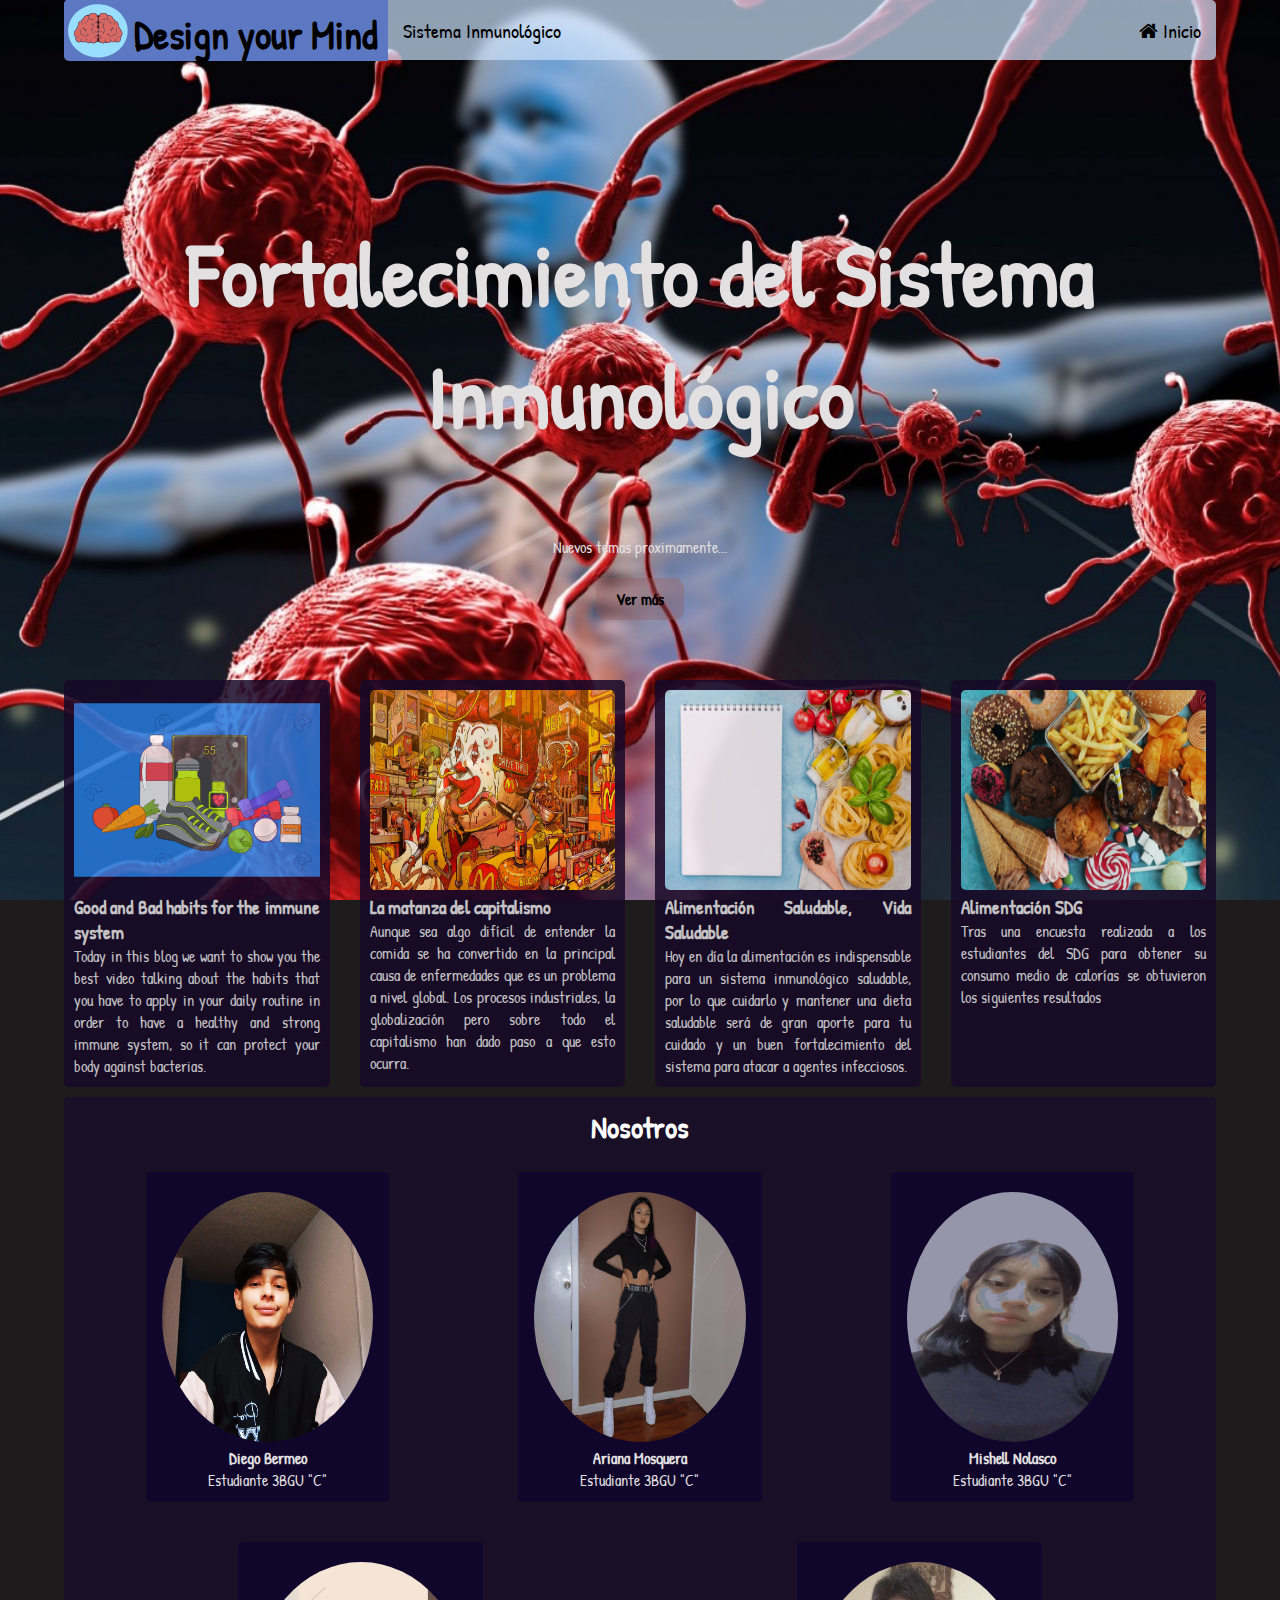
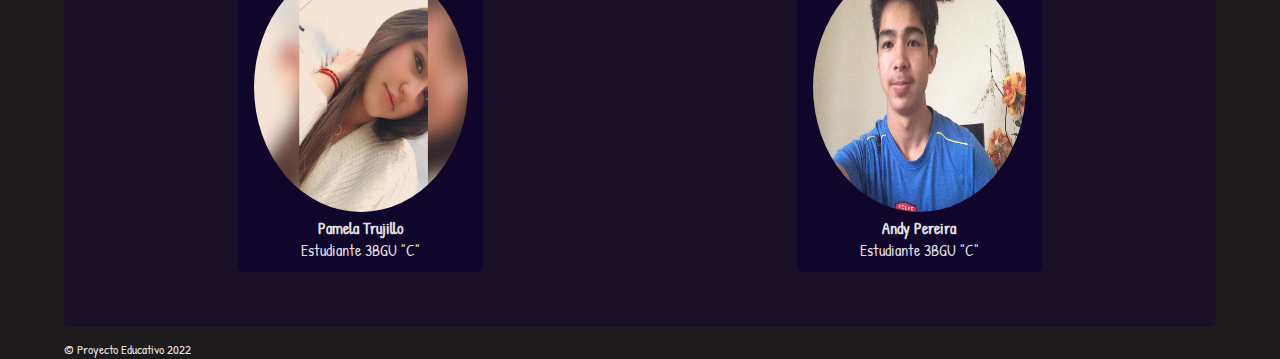
==== commit 89bd669a: "Update index.html" ====
--- a/index.html
+++ b/index.html
@@ -42,7 +42,7 @@
                             <a href="English/ingles.html">
                                 <img src="imagenes/entrada-english.svg" alt="ejemplo" class="article-img">
                                 <h3>Good and Bad habits for the immune system</h3>
-                                <p>Today in this blog we want to show you the best video talking about you habits you have to apply in your daily routine in order to have a healthy and strong immune system, so it can protect your body against bacterias.</p>
+                                <p>Today in this blog we want to show you the best video talking about the habits that you have to apply in your daily routine in order to have a healthy and strong immune system, so it can protect your body against bacterias.</p>
                             </a>
 
                         </div>
